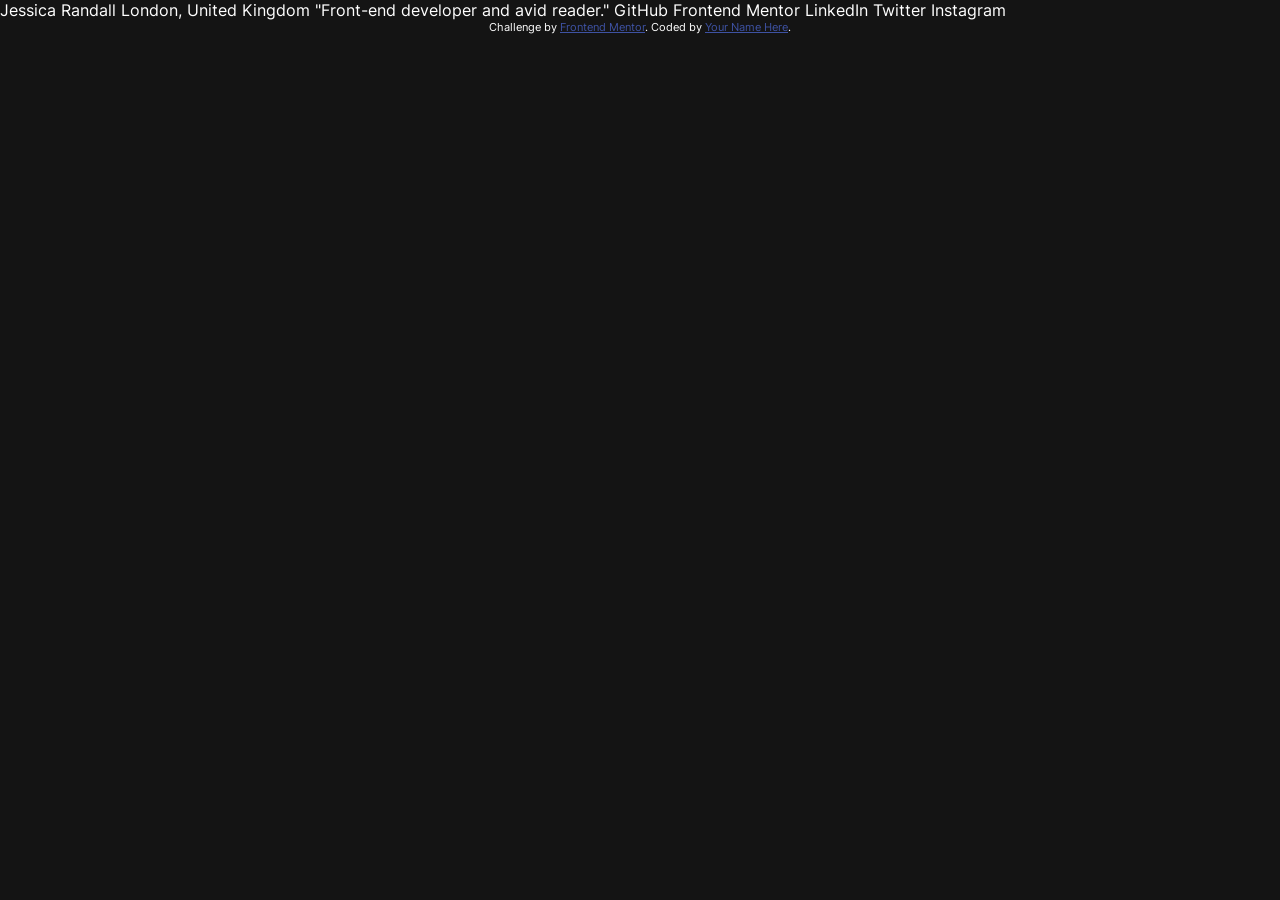
==== index.html @ bfd8edf8 "1.0: first commit" ====
<!DOCTYPE html>
<html lang="en">
  <head>
    <meta charset="UTF-8" />
    <meta name="viewport" content="width=device-width, initial-scale=1.0" />

    <link
      rel="icon"
      type="image/png"
      sizes="32x32"
      href="./assets/images/favicon-32x32.png"
    />

    <title>Frontend Mentor | Social links profile</title>
    <meta
      name="description"
      content="This is a solution to the Social links profile challenge on Frontend Mentor."
    />
    <link
      rel="preload"
      href="./assets/fonts/static/Inter-Regular.ttf"
      as="font"
      type="font/truetype"
      crossorigin
    />
    <link
      rel="preload"
      href="./assets/fonts/static/Inter-Bold.ttf"
      as="font"
      type="font/truetype"
      crossorigin
    />
    <link
      rel="preload"
      href="./assets/fonts/static/Inter-SemiBold.ttf"
      as="font"
      type="font/truetype"
      crossorigin
    />

    <link rel="stylesheet" href="styles.css" />
  </head>
  <body>
    Jessica Randall London, United Kingdom "Front-end developer and avid
    reader." GitHub Frontend Mentor LinkedIn Twitter Instagram

    <div class="attribution">
      Challenge by
      <a
        href="https://www.frontendmentor.io?ref=challenge"
        target="_blank"
        rel="noopener"
        >Frontend Mentor</a
      >. Coded by <a href="#">Your Name Here</a>.
    </div>
  </body>
</html>
---- styles.css ----
@font-face {
   font-display: swap;
   font-family: Inter;
   font-style: normal;
   font-weight: 400;
   src: url(./assets/fonts/static/Inter-Regular.ttf) format("truetype");
 }

 @font-face {
   font-display: swap;
   font-family: Inter;
   font-style: normal;
   font-weight: 600;
   src: url(./assets/fonts/static/Inter-SemiBold.ttf) format("truetype");
 }

 @font-face {
   font-display: swap;
   font-family: Inter;
   font-style: normal;
   font-weight: 700;
   src: url(./assets/fonts/static/Inter-Bold.ttf) format("truetype");
 }



 :root {
   font-family: 'Inter', sans-serif;
   --light-gray: #333333;
   --medium-gray: #1f1f1f;
   --dark-gray: #141414;
   --green: #c4f82a;
   --white: #ffffff;
 }

 body {

   font-weight: 400;
   background-color: var(--dark-gray);
   color: var(--white);
   margin: 0;
   padding: 0;
 }


 .attribution {
   font-size: 11px;
   text-align: center;
 }

 .attribution a {
   color: hsl(228, 45%, 44%);
 }
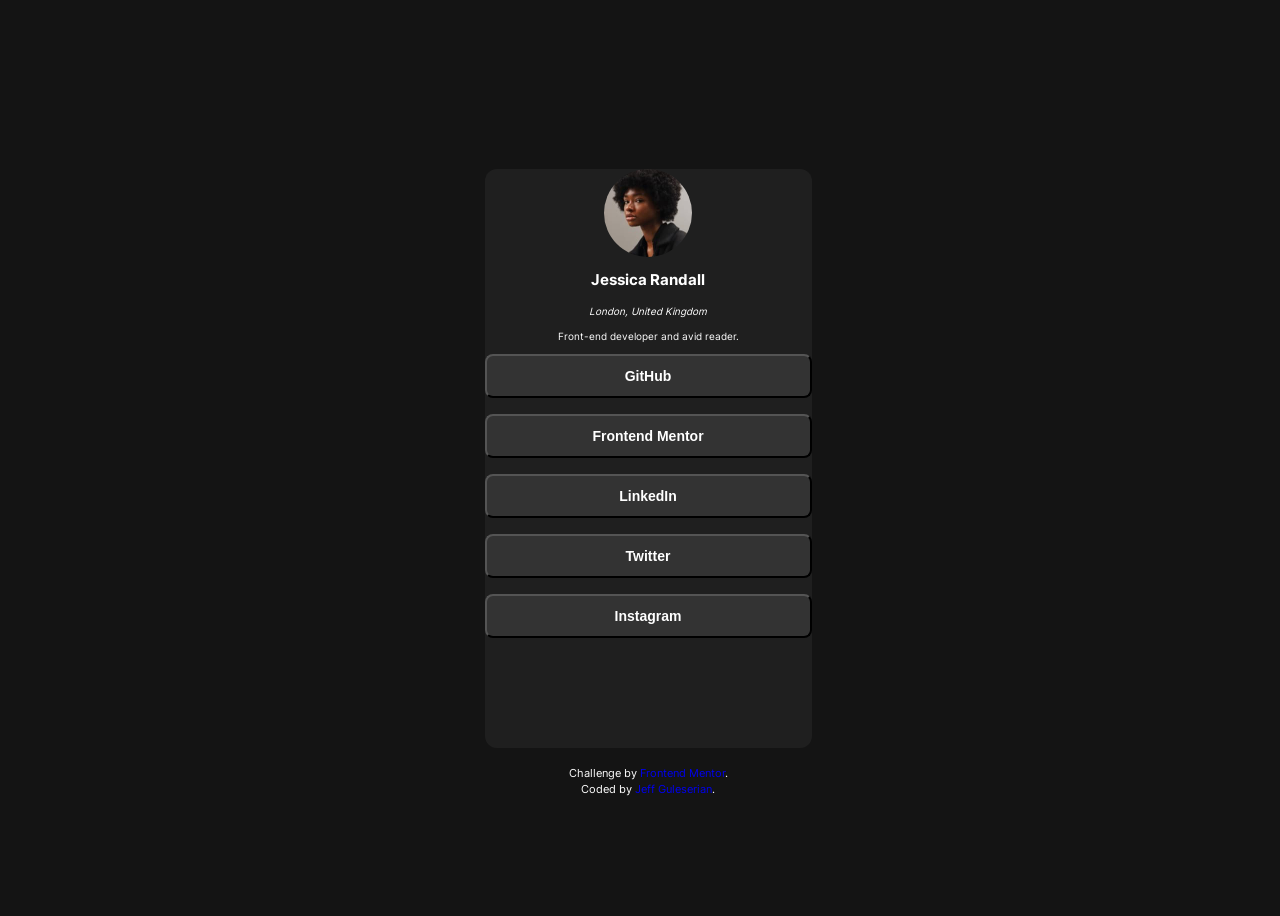
==== commit 46d538ad: "1.2: content filled; initial styles set" ====
--- a/index.html
+++ b/index.html
@@ -41,17 +41,78 @@
     <link rel="stylesheet" href="styles.css" />
   </head>
   <body>
-    Jessica Randall London, United Kingdom "Front-end developer and avid
-    reader." GitHub Frontend Mentor LinkedIn Twitter Instagram
+    <main class="card">
+      <section class="avatar">
+        <img
+          src="./assets/images/avatar-jessica.jpeg"
+          alt="Jessica Randall's avatar"
+          class="avatar__image"
+          height="176"
+          width="176"
+        />
+        <h1 class="avatar__name">Jessica Randall</h1>
+        <address class="avatar__location">London, United Kingdom</address>
+        <p class="avatar__bio">Front-end developer and avid reader.</p>
+      </section>
+      <section class="social">
+        <a
+          href="https://github.com/jguleserian/"
+          class="social__link"
+          target="_blank"
+          rel="noopener noreferrer"
+          ><button type="button" class="social__button">GitHub</button></a
+        >
+        <a
+          href="https://www.frontendmentor.io/profile/jguleserian
+"
+          class="social__link"
+          target="_blank"
+          rel="noopener noreferrer"
+          ><button type="button" class="social__button">
+            Frontend Mentor
+          </button></a
+        >
+        <a
+          href="https://www.linkedin.com/in/jeffguleserian
+"
+          class="social__link"
+          target="_blank"
+          rel="noopener noreferrer"
+          ><button type="button" class="social__button">LinkedIn</button></a
+        >
+        <a
+          href="https://x.com/login
+"
+          class="social__link"
+          target="_blank"
+          rel="noopener noreferrer"
+          ><button type="button" class="social__button">Twitter</button></a
+        >
+        <a
+          href="https://www.instagram.com/
+"
+          class="social__link"
+          target="_blank"
+          rel="noopener noreferrer"
+          ><button type="button" class="social__button">Instagram</button></a
+        >
+      </section>
 
-    <div class="attribution">
-      Challenge by
-      <a
-        href="https://www.frontendmentor.io?ref=challenge"
-        target="_blank"
-        rel="noopener"
-        >Frontend Mentor</a
-      >. Coded by <a href="#">Your Name Here</a>.
-    </div>
+      <div class="card__attribution">
+        Challenge by
+        <a
+          href="https://www.frontendmentor.io?ref=challenge"
+          target="_blank"
+          rel="noopener"
+          >Frontend Mentor</a
+        >. Coded by
+        <a
+          href="https://www.frontendmentor.io/profile/jguleserian
+"
+          rel="noopener noreferrer"
+          >Jeff Guleserian</a
+        >.
+      </div>
+    </main>
   </body>
 </html>
--- a/styles.css
+++ b/styles.css
@@ -1,3 +1,4 @@
+ /* FONTS */
  @font-face {
    font-display: swap;
    font-family: Inter;
@@ -22,7 +23,7 @@
    src: url(./assets/fonts/static/Inter-Bold.ttf) format("truetype");
  }
 
-
+ /* VARIABLES & RESET */
 
  :root {
    font-family: 'Inter', sans-serif;
@@ -31,20 +32,89 @@
    --dark-gray: #141414;
    --green: #c4f82a;
    --white: #ffffff;
+   font-size: 62.5%;
+ }
+
+ *,
+ *::before,
+ *::after {
+   box-sizing: border-box;
+   text-decoration: none;
  }
 
  body {
-
-   font-weight: 400;
+   display: flex;
+   justify-content: center;
+   align-items: center;
+   line-height: 1.5;
    background-color: var(--dark-gray);
    color: var(--white);
-   margin: 0;
-   padding: 0;
+   height: 100vh;
+   width: 100vw;
+   ;
+ }
+
+ .card {
+   display: flex;
+   flex-direction: column;
+   justify-content: flex-start;
+   align-items: center;
+   background-color: var(--medium-gray);
+   border-radius: 1.2rem;
+   position: relative;
+   min-width: 32.7rem;
+   min-height: 57.9rem;
+ }
+
+ .avatar {
+   display: flex;
+   flex-direction: column;
+   justify-content: flex-start;
+   align-items: center;
+ }
+
+ .avatar__image {
+   height: 8.8rem;
+   display: block;
+
+   width: 8.8rem;
+   border-radius: 50%;
+ }
+
+ .social {
+   display: flex;
+   flex-direction: column;
+   justify-content: center;
+   align-items: flex-start;
+   width: 100%;
+   gap: 1.6rem;
+ }
+
+ .social__link {
+   display: block;
+   text-align: center;
+   width: 100%;
+ }
+
+ .social__button {
+   font-size: 1.4rem;
+   font-weight: 900;
+   color: var(--white);
+   display: block;
+   width: 100%;
+   padding: 1.2rem 0;
+   background-color: var(--light-gray);
+   border-radius: .8rem;
+
  }
 
 
- .attribution {
-   font-size: 11px;
+ .card__attribution {
+   position: absolute;
+   left: 50%;
+   transform: translateX(-50%);
+   bottom: -5rem;
+   font-size: 1.1rem;
    text-align: center;
  }
 
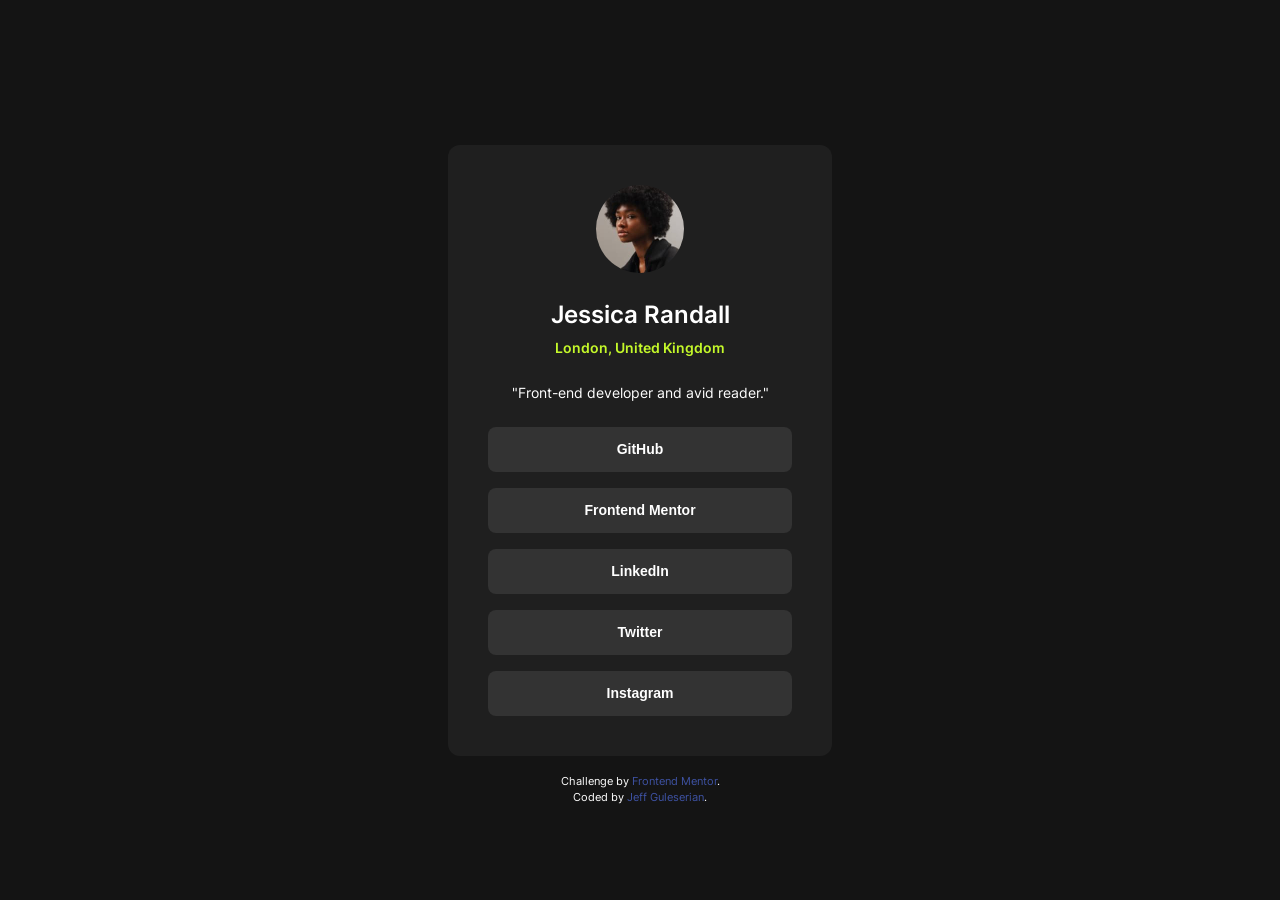
==== commit 2bd63900: "2.0: Rough draft, presubmission" ====
--- a/index.html
+++ b/index.html
@@ -47,12 +47,12 @@
           src="./assets/images/avatar-jessica.jpeg"
           alt="Jessica Randall's avatar"
           class="avatar__image"
-          height="176"
-          width="176"
+          height="88"
+          width="88"
         />
         <h1 class="avatar__name">Jessica Randall</h1>
         <address class="avatar__location">London, United Kingdom</address>
-        <p class="avatar__bio">Front-end developer and avid reader.</p>
+        <p class="avatar__bio">"Front-end developer and avid reader."</p>
       </section>
       <section class="social">
         <a
@@ -60,6 +60,7 @@
           class="social__link"
           target="_blank"
           rel="noopener noreferrer"
+          tabindex="-1"
           ><button type="button" class="social__button">GitHub</button></a
         >
         <a
@@ -68,6 +69,7 @@
           class="social__link"
           target="_blank"
           rel="noopener noreferrer"
+          tabindex="-1"
           ><button type="button" class="social__button">
             Frontend Mentor
           </button></a
@@ -78,6 +80,7 @@
           class="social__link"
           target="_blank"
           rel="noopener noreferrer"
+          tabindex="-1"
           ><button type="button" class="social__button">LinkedIn</button></a
         >
         <a
@@ -86,6 +89,7 @@
           class="social__link"
           target="_blank"
           rel="noopener noreferrer"
+          tabindex="-1"
           ><button type="button" class="social__button">Twitter</button></a
         >
         <a
@@ -94,6 +98,7 @@
           class="social__link"
           target="_blank"
           rel="noopener noreferrer"
+          tabindex="-1"
           ><button type="button" class="social__button">Instagram</button></a
         >
       </section>
--- a/styles.css
+++ b/styles.css
@@ -40,19 +40,24 @@
  *::after {
    box-sizing: border-box;
    text-decoration: none;
+   padding: 0;
+   margin: 0;
+   border: none;
+   font-style: normal;
+   line-height: 1.5;
  }
 
  body {
    display: flex;
    justify-content: center;
    align-items: center;
-   line-height: 1.5;
    background-color: var(--dark-gray);
    color: var(--white);
    height: 100vh;
    width: 100vw;
-   ;
  }
+
+ /* COMPONENTS */
 
  .card {
    display: flex;
@@ -62,8 +67,9 @@
    background-color: var(--medium-gray);
    border-radius: 1.2rem;
    position: relative;
-   min-width: 32.7rem;
-   min-height: 57.9rem;
+   width: clamp(32.7rem, 81.8vw, 38.4rem);
+   height: clamp(57.9rem, 69vw, 61.1rem);
+   padding: clamp(2.4rem, 6vw, 4rem);
  }
 
  .avatar {
@@ -71,14 +77,33 @@
    flex-direction: column;
    justify-content: flex-start;
    align-items: center;
+
  }
 
  .avatar__image {
    height: 8.8rem;
-   display: block;
-
    width: 8.8rem;
    border-radius: 50%;
+ }
+
+ .avatar__name {
+   margin-top: 2.4rem;
+   font-size: 2.4rem;
+   font-weight: 600;
+ }
+
+ .avatar__location {
+   font-size: 1.4rem;
+   font-weight: 600;
+   color: var(--green);
+   margin-top: .4rem;
+ }
+
+ .avatar__bio {
+   font-size: 1.4rem;
+   font-weight: 400;
+   text-align: center;
+   margin-top: 2.4rem;
  }
 
  .social {
@@ -88,26 +113,40 @@
    align-items: flex-start;
    width: 100%;
    gap: 1.6rem;
+   margin-top: 2.4rem;
  }
 
  .social__link {
    display: block;
    text-align: center;
    width: 100%;
+
  }
 
- .social__button {
+ .social__button,
+ .social__button:visited {
    font-size: 1.4rem;
-   font-weight: 900;
+   font-weight: 700;
    color: var(--white);
    display: block;
    width: 100%;
    padding: 1.2rem 0;
    background-color: var(--light-gray);
    border-radius: .8rem;
-
  }
 
+ .social__button:hover {
+   background-color: var(--green);
+   cursor: pointer;
+   color: var(--medium-gray);
+   font-weight: 600;
+ }
+
+ .social__button:focus {
+   background-color: var(--green);
+   color: var(--medium-gray);
+   font-weight: 600;
+ }
 
  .card__attribution {
    position: absolute;
@@ -118,6 +157,6 @@
    text-align: center;
  }
 
- .attribution a {
+ .card__attribution a {
    color: hsl(228, 45%, 44%);
  }
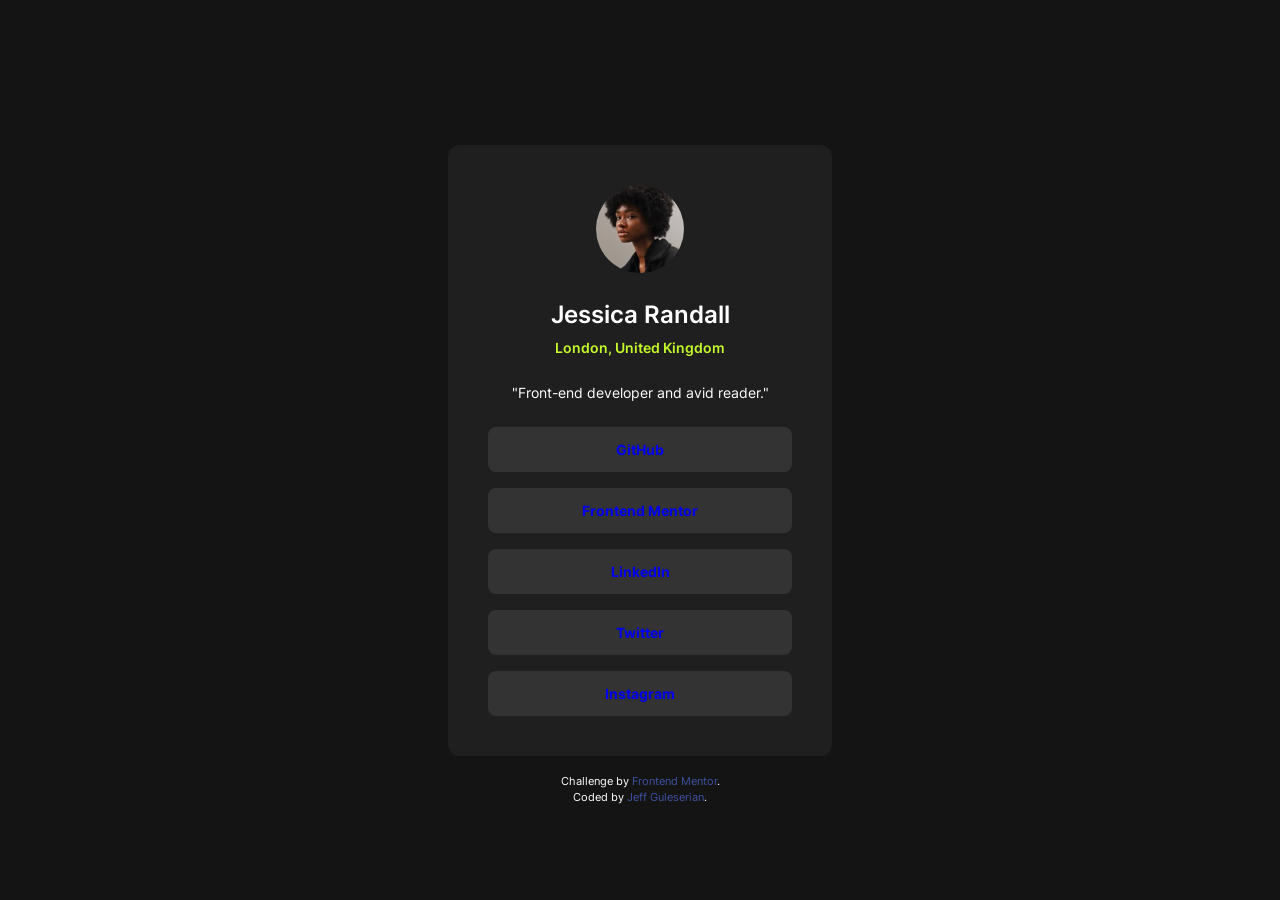
==== commit 7b84afdb: "3.1: Final draft after AI coaching; changed <section> to <header> in HTML" ====
--- a/index.html
+++ b/index.html
@@ -42,7 +42,7 @@
   </head>
   <body>
     <main class="card">
-      <section class="avatar">
+      <header class="avatar">
         <img
           src="./assets/images/avatar-jessica.jpeg"
           alt="Jessica Randall's avatar"
@@ -53,55 +53,64 @@
         <h1 class="avatar__name">Jessica Randall</h1>
         <address class="avatar__location">London, United Kingdom</address>
         <p class="avatar__bio">"Front-end developer and avid reader."</p>
-      </section>
-      <section class="social">
-        <a
-          href="https://github.com/jguleserian/"
-          class="social__link"
-          target="_blank"
-          rel="noopener noreferrer"
-          tabindex="-1"
-          ><button type="button" class="social__button">GitHub</button></a
-        >
-        <a
-          href="https://www.frontendmentor.io/profile/jguleserian
+      </header>
+      <ul class="social">
+        <li class="social__button" tabindex="-1">
+          <a
+            href="https://github.com/jguleserian/"
+            class="social__link"
+            target="_blank"
+            rel="noopener noreferrer"
+            tabindex="1"
+            >GitHub</a
+          >
+        </li>
+        <li class="social__button" tabindex="-1">
+          <a
+            href="https://www.frontendmentor.io/profile/jguleserian
 "
-          class="social__link"
-          target="_blank"
-          rel="noopener noreferrer"
-          tabindex="-1"
-          ><button type="button" class="social__button">
+            class="social__link"
+            target="_blank"
+            rel="noopener noreferrer"
+            tabindex="2"
+          >
             Frontend Mentor
-          </button></a
-        >
-        <a
-          href="https://www.linkedin.com/in/jeffguleserian
+          </a>
+        </li>
+        <li class="social__button" tabindex="-1">
+          <a
+            href="https://www.linkedin.com/in/jeffguleserian
 "
-          class="social__link"
-          target="_blank"
-          rel="noopener noreferrer"
-          tabindex="-1"
-          ><button type="button" class="social__button">LinkedIn</button></a
-        >
-        <a
-          href="https://x.com/login
+            class="social__link"
+            target="_blank"
+            rel="noopener noreferrer"
+            tabindex="3"
+            >LinkedIn</a
+          >
+        </li>
+        <li class="social__button" tabindex="-1">
+          <a
+            href="https://x.com/login
 "
-          class="social__link"
-          target="_blank"
-          rel="noopener noreferrer"
-          tabindex="-1"
-          ><button type="button" class="social__button">Twitter</button></a
-        >
-        <a
-          href="https://www.instagram.com/
+            class="social__link"
+            target="_blank"
+            rel="noopener noreferrer"
+            tabindex="4"
+            >Twitter</a
+          >
+        </li>
+        <li class="social__button" tabindex="-1">
+          <a
+            href="https://www.instagram.com/
 "
-          class="social__link"
-          target="_blank"
-          rel="noopener noreferrer"
-          tabindex="-1"
-          ><button type="button" class="social__button">Instagram</button></a
-        >
-      </section>
+            class="social__link"
+            target="_blank"
+            rel="noopener noreferrer"
+            tabindex="5"
+            >Instagram</a
+          >
+        </li>
+      </ul>
 
       <div class="card__attribution">
         Challenge by
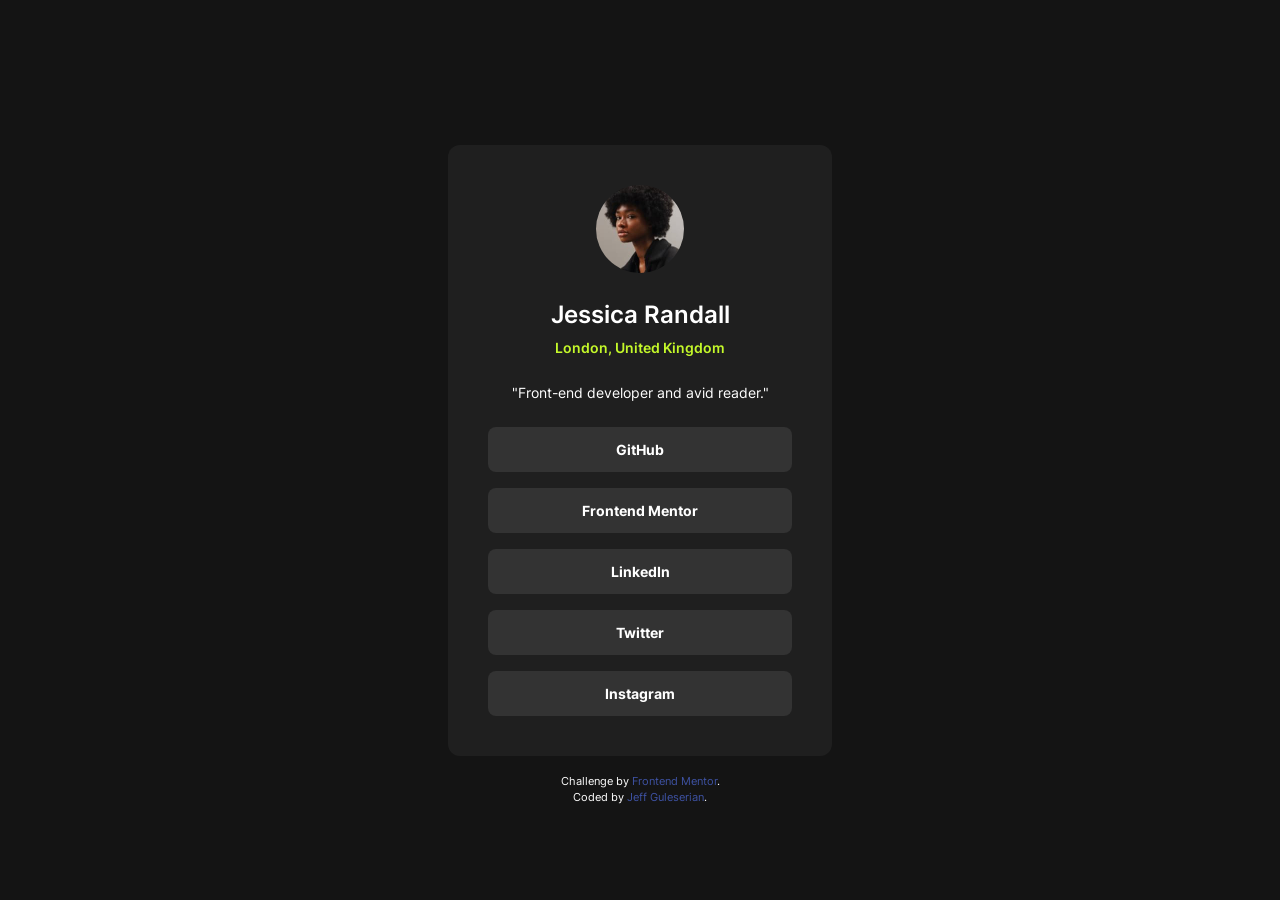
==== commit 6286fd18: "3.3: accessibility additions" ====
--- a/index.html
+++ b/index.html
@@ -54,59 +54,51 @@
         <address class="avatar__location">London, United Kingdom</address>
         <p class="avatar__bio">"Front-end developer and avid reader."</p>
       </header>
-      <ul class="social">
-        <li class="social__button" tabindex="-1">
+      <ul class="social" aria-label="Social media links">
+        <p class="screen-reader-only">Each link opens in a new tab.</p>
+        <li class="social__button">
           <a
             href="https://github.com/jguleserian/"
             class="social__link"
             target="_blank"
             rel="noopener noreferrer"
-            tabindex="1"
             >GitHub</a
           >
         </li>
-        <li class="social__button" tabindex="-1">
+        <li class="social__button">
           <a
-            href="https://www.frontendmentor.io/profile/jguleserian
-"
+            href="https://www.frontendmentor.io/profile/jguleserian"
             class="social__link"
             target="_blank"
             rel="noopener noreferrer"
-            tabindex="2"
           >
             Frontend Mentor
           </a>
         </li>
-        <li class="social__button" tabindex="-1">
+        <li class="social__button">
           <a
-            href="https://www.linkedin.com/in/jeffguleserian
-"
+            href="https://www.linkedin.com/in/jeffguleserian"
             class="social__link"
             target="_blank"
             rel="noopener noreferrer"
-            tabindex="3"
             >LinkedIn</a
           >
         </li>
-        <li class="social__button" tabindex="-1">
+        <li class="social__button">
           <a
-            href="https://x.com/login
-"
+            href="https://x.com/login"
             class="social__link"
             target="_blank"
             rel="noopener noreferrer"
-            tabindex="4"
             >Twitter</a
           >
         </li>
-        <li class="social__button" tabindex="-1">
+        <li class="social__button">
           <a
-            href="https://www.instagram.com/
-"
+            href="https://www.instagram.com/"
             class="social__link"
             target="_blank"
             rel="noopener noreferrer"
-            tabindex="5"
             >Instagram</a
           >
         </li>
--- a/styles.css
+++ b/styles.css
@@ -43,6 +43,7 @@
    padding: 0;
    margin: 0;
    border: none;
+   outline: none;
    font-style: normal;
    line-height: 1.5;
  }
@@ -57,6 +58,18 @@
    width: 100vw;
  }
 
+ .screen-reader-only {
+   position: absolute;
+   width: 1px;
+   height: 1px;
+   padding: 0;
+   margin: -1px;
+   overflow: hidden;
+   clip: rect(0, 0, 0, 0);
+   white-space: nowrap;
+   border-width: 0;
+ }
+
  /* COMPONENTS */
 
  .card {
@@ -69,7 +82,7 @@
    position: relative;
    width: clamp(32.7rem, 81.8vw, 38.4rem);
    height: clamp(57.9rem, 69vw, 61.1rem);
-   padding: clamp(2.4rem, 6vw, 4rem);
+   padding: clamp(2.4rem, 5vw, 4rem);
  }
 
  .avatar {
@@ -107,6 +120,7 @@
  }
 
  .social {
+   list-style-type: none;
    display: flex;
    flex-direction: column;
    justify-content: center;
@@ -119,33 +133,25 @@
  .social__link {
    display: block;
    text-align: center;
-   width: 100%;
-
- }
-
- .social__button,
- .social__button:visited {
+   padding: 1.2rem 0;
+   color: var(--white);
    font-size: 1.4rem;
    font-weight: 700;
-   color: var(--white);
-   display: block;
-   width: 100%;
-   padding: 1.2rem 0;
    background-color: var(--light-gray);
    border-radius: .8rem;
  }
 
- .social__button:hover {
+ .social__link:hover,
+ .social__link:focus {
    background-color: var(--green);
+   color: var(--dark-gray);
    cursor: pointer;
-   color: var(--medium-gray);
    font-weight: 600;
  }
 
- .social__button:focus {
-   background-color: var(--green);
-   color: var(--medium-gray);
-   font-weight: 600;
+ .social__button {
+   width: 100%;
+   border-radius: .8rem;
  }
 
  .card__attribution {
